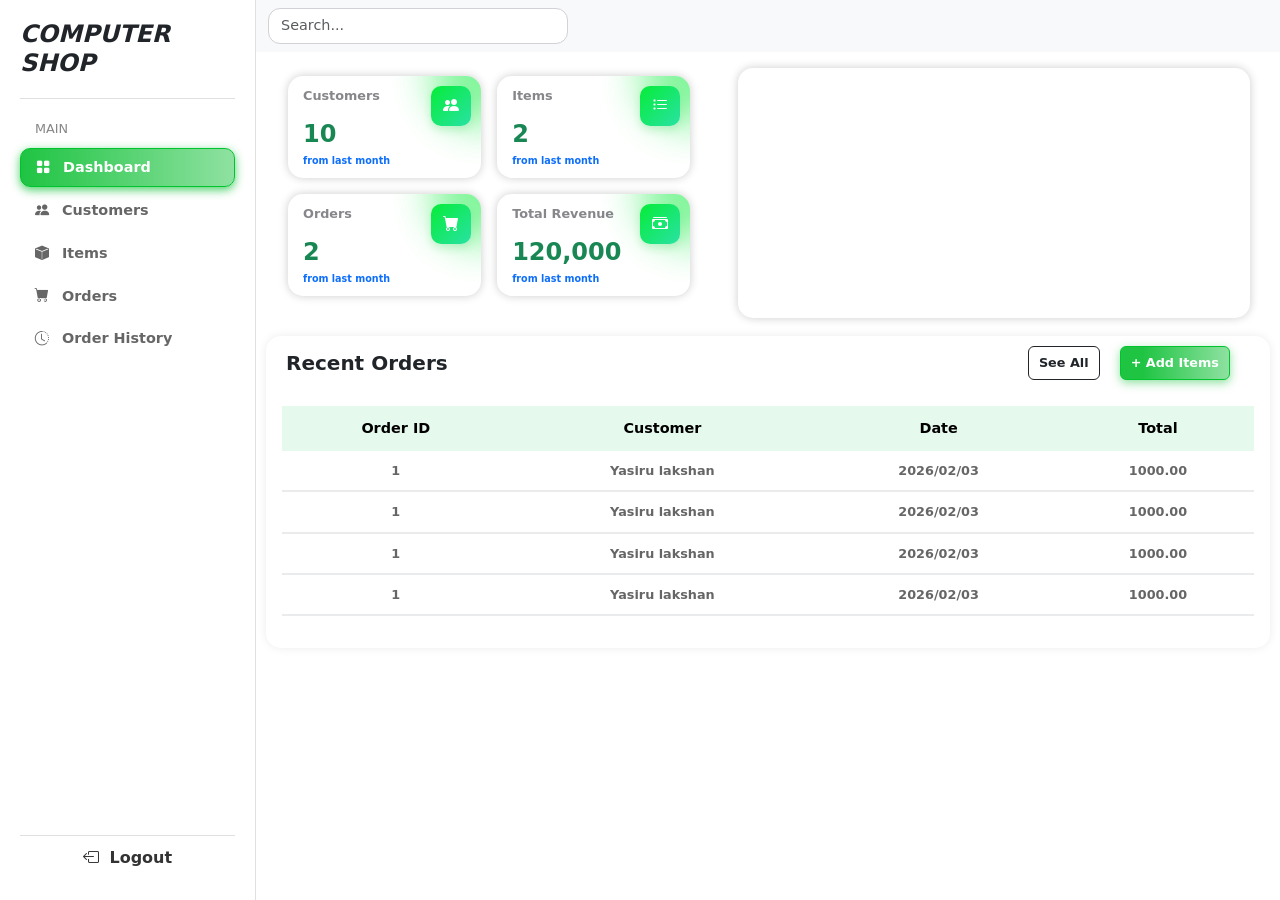
==== index.html @ 080c6655 "history section update" ====
<!DOCTYPE html>
<html lang="en">
<head>
    <meta charset="UTF-8">
    <title>Title</title>

    <link rel="stylesheet" href="https://cdn.jsdelivr.net/npm/bootstrap-icons@1.11.3/font/bootstrap-icons.min.css">
    <link href="https://cdn.jsdelivr.net/npm/bootstrap@5.3.3/dist/css/bootstrap.min.css" rel="stylesheet">
    <link rel="stylesheet" href="style.css">
</head>
<body>

<section class="dashboard">
    <aside class="sidebar">
        <div class="sidebar-header">
            <h3 class="logo-text">COMPUTER SHOP</h3>
            <div class="line"></div>
        </div>


        <nav class="nav flex-column sidebar-nav">
            <p class="nav-label">Main</p>
            <a class="nav-link active" href="#" id="nav-dashboard"><i class="bi bi-grid-fill"></i> Dashboard</a>
            <a class="nav-link" href="#" id="nav-customers"><i class="bi bi-people-fill"></i> Customers</a>
            <a class="nav-link" href="#" id="nav-items"><i class="bi bi-box-fill"></i> Items</a>
            <a class="nav-link" href="#" id="nav-orders"><i class="bi bi-cart-fill"></i> Orders</a>
            <a class="nav-link" href="#" id="nav-history"><i class="bi bi-clock-history"></i> Order History</a>
        </nav>

        <div class="sidebar-footer mt-auto">
            <a class="nav-link logout-link" href="#"><i class="bi bi-box-arrow-left"></i> Logout</a>
        </div>
    </aside>

    <main class="main-content">
        <nav class="navbar bg-body-tertiary sticky-top">
            <div class="container-fluid">
                <form class="d-flex" role="search">
                    <input class="form-control me-0" type="search" placeholder="Search..." aria-label="Search"/>
                </form>
            </div>
        </nav>

        <section id="dashboard-view" >
            <div class="container text-center mt-4">
                <div class="row g-2 gx-3">

                    <div class="col-md-3 custom-width">
                        <div class="stat-card ">
                            <div class="d-flex justify-content-between align-items-center">
                                <div class="text-start">
                                    <p class="stat-label">Customers</p>
                                    <h4 class="stat-value text-success">10</h4>
                                    <p class="stat-trend text-primary">from last month</p>
                                </div>
                                <div class="stat-icon-box"><i class="bi bi-people-fill"></i></div>
                            </div>
                        </div>
                    </div>
                    <div class="col-md-3 custom-width">
                        <div class="stat-card">
                            <div class="d-flex justify-content-between align-items-center">
                                <div class="text-start">
                                    <p class="stat-label">Items</p>
                                    <h4 class="stat-value text-success">2</h4>
                                    <p class="stat-trend text-primary">from last month</p>
                                </div>
                                <div class="stat-icon-box"><i class="bi bi-list-task"></i></div>
                            </div>
                        </div>
                    </div>

                    <div class="w-100 d-none d-md-block"></div>

                    <div class="col-md-3 custom-width" >
                        <div class="stat-card">
                            <div class="d-flex justify-content-between align-items-center">
                                <div class="text-start">
                                    <p class="stat-label">Orders</p>
                                    <h4 class="stat-value text-success">2</h4>
                                    <p class="stat-trend text-primary">from last month</p>
                                </div>
                                <div class="stat-icon-box"><i class="bi bi-cart-fill"></i></div>
                            </div>
                        </div>
                    </div>
                    <div class="col-md-3 custom-width">
                        <div class="stat-card">
                            <div class="d-flex justify-content-between align-items-center">
                                <div class="text-start">
                                    <p class="stat-label">Total Revenue</p>
                                    <h4 class="stat-value text-success">120,000</h4>
                                    <p class="stat-trend text-primary">from last month</p>
                                </div>
                                <div class="stat-icon-box"><i class="bi bi-cash-stack"></i></div>
                            </div>
                        </div>
                    </div>

                </div>
            </div>

            <div class="mt-5">
                <div class="card-body">
                    <canvas id="myLineChart"></canvas>
                </div>
            </div>

            <div class="recent-tbl-box">
                <div class="table-header">
                    <h5 class="fw-bold m-0">Recent Orders</h5>
                    <div class=" recent-btn d-grid gap-0 d-md-flex justify-content-md-end">
                        <button class="btn btn-outline-dark me-md-0" type="button">See All</button>
                        <button class="btn btn-primary" type="button">+ Add Items</button>
                    </div>
                </div>

                <div class="table-responsive p-3">
                    <table class="table table-borderless align-middle text-center">
                        <thead>
                        <tr>
                            <th>Order ID</th>
                            <th>Customer</th>
                            <th>Date</th>
                            <th>Total</th>
                        </tr>
                        </thead>
                        <tbody>
                        <tr>
                            <td>1</td>
                            <td>Yasiru lakshan</td>
                            <td>2026/02/03</td>
                            <td>1000.00</td>
                        </tr><tr>
                            <td>1</td>
                            <td>Yasiru lakshan</td>
                            <td>2026/02/03</td>
                            <td>1000.00</td>
                        </tr><tr>
                            <td>1</td>
                            <td>Yasiru lakshan</td>
                            <td>2026/02/03</td>
                            <td>1000.00</td>
                        </tr><tr>
                            <td>1</td>
                            <td>Yasiru lakshan</td>
                            <td>2026/02/03</td>
                            <td>1000.00</td>
                        </tr>
                        </tbody>
                    </table>
                </div>
            </div>
        </section>

        <section id="customer-view">
            <div class="container mt-4">
                <div class="customer-header d-flex align-items-center">
                    <i class="bi bi-people-fill"></i>
                    <h2>CUSTOMER</h2>
                    <button class="btn btn-primary" id="btn-new-customer">+ New Customer</button>
                </div>

                <div class="hr"></div>

                <div class="recent-tbl-box">
                    <div class="table-responsive p-3">
                        <table class="table table-borderless align-middle text-center" id="customer-table">
                            <thead>
                            <tr>
                                <th>ID</th>
                                <th>Name</th>
                                <th>Address</th>
                                <th>Contact</th>
                                <th>Action</th>
                            </tr>
                            </thead>
                            <tbody>
                            <tr>
                                <td>1</td>
                                <td>Yasiru lakshan</td>
                                <td>Colombo</td>
                                <td>0712345678</td>
                                <td>
                                    <button class="btn-edit-action edit btn btn-sm "><i class="bi bi-pencil-square"></i></button>
                                    <button class="btn-delete-action delete btn btn-sm "><i class="bi bi-trash"></i></button>
                                </td>
                            </tr>
                            </tbody>
                        </table>
                    </div>
                </div>
            </div>

            <div id="add-customer" style="display: none;">
                <div class="glass-overlay"></div>
                <div class="apple-window">
                    <div class="win-header">
                        <div class="dots">
                            <div class="dot red" id="close-modal"><h6>x</h6></div>
                            <div class="dot yellow"></div>
                            <div class="dot green"></div>
                        </div>
                        <span class="win-title" id="customer-title">New Customer</span>
                    </div>

                    <div class="p-4">
                        <form id="customerForm">
                            <div class="mb-3">
                                <label class="apple-label">Full Name</label>
                                <input type="text" class="form-control apple-input" placeholder="Name">
                            </div>
                            <div class="mb-3">
                                <label class="apple-label">Address</label>
                                <input type="text" class="form-control apple-input" placeholder="Address">
                            </div>
                            <div class="mb-3">
                                <label class="apple-label">Contact Number</label>
                                <input type="tel" class="form-control apple-input" placeholder="Contact">
                            </div>

                            <div class="mt-4 d-flex gap-2 ">
                                <button type="button" id="btn-save" class="btn-apple-primary btn-primary w-60">Save Item</button>
                                <button type="button" id="clear" class="btn-apple-secondary  w-50">Clear All</button>
                            </div>
                        </form>
                    </div>
                </div>
            </div>
        </section>

        <section id="item-view" style="display: none;">
            <div class="container mt-4">
                <div class="customer-header d-flex align-items-center">
                    <i class="bi bi-box-fill"></i>
                    <h2>ITEMS</h2>
                    <button class="btn btn-primary" id="btn-new-item">+ New Items</button>
                </div>

                <div class="hr"></div>

                <div class="recent-tbl-box">
                    <div class="table-responsive p-3">
                        <table class="table table-borderless align-middle text-center" id="item-table">
                            <thead>
                            <tr>
                                <th>ID</th>
                                <th>Item Name</th>
                                <th>Brand</th>
                                <th>Model</th>
                                <th>Quantity</th>
                                <th>Buying Price</th>
                                <th>Selling Price</th>
                                <th>Action</th>
                            </tr>
                            </thead>
                            <tbody>
                            <tr>
                                <td>1</td>
                                <td>
                                    <div class="d-flex align-items-center justify-content-start ps-3">
                                        <img src="" class="table-img me-3" alt="item">
                                        <span>Mouse</span>
                                    </div>
                                </td>
                                <td>Logitech</td>
                                <td>G510</td>
                                <td>20</td>
                                <td>8000.00</td>
                                <td>10000.00</td>
                                <td>
                                    <button class="item-edit-action edit btn btn-sm "><i class="bi bi-pencil-square"></i></button>
                                    <button class="item-delete-action delete btn btn-sm "><i class="bi bi-trash"></i></button>
                                </td>
                            </tr>
                            </tbody>
                        </table>
                    </div>
                </div>
            </div>

            <div id="add-item" style="display: none;">
                <div class="glass-overlay"></div>
                <div class="item-apple-window apple-window">
                    <div class="win-header">
                        <div class="dots">
                            <div class="dot red" id="item-close-modal"><h6>x</h6></div>
                            <div class="dot yellow"></div>
                            <div class="dot green"></div>
                        </div>
                        <span class="win-title" id="item-title">New Customer</span>
                    </div>

                    <div class="item-form p-4">

                        <div class="image-side">
                            <div class="image-box" >
                                <img id="preview" src="">
                                <div class="hover-overlay"><i class="bi bi-camera-fill fs-2"></i></div>
                            </div>
                            <input type="file" id="fileInput" hidden accept="image/*" >
                            <p class="mt-2 text-muted small fw-bold">Click to upload photo</p>
                        </div>

                        <div class="form-side">
                            <form id="itemForm">
                                <div class="form-grid">
                                    <div class="mb-3 col-span-2">
                                        <label class="apple-label">Item Name</label>
                                        <input type="text" class="form-control apple-input" placeholder="Item Name">
                                    </div>
                                    <div class="mb-3">
                                        <label class="apple-label">Brand</label>
                                        <input type="text" class="form-control apple-input" placeholder="Brand">
                                    </div>
                                    <div class="mb-3">
                                        <label class="apple-label">Model</label>
                                        <input type="tel" class="form-control apple-input" placeholder="Model">
                                    </div>

                                    <div class="mb-3">
                                        <label class="apple-label">Quantity</label>
                                        <input type="number" class="form-control apple-input" placeholder="0">
                                    </div>

                                    <div class="mb-3">
                                        <label class="apple-label">Buying Price</label>
                                        <input type="text" class="form-control apple-input" placeholder="0.00">
                                    </div>

                                    <div class="mb-3">
                                        <label class="apple-label">Selling Price</label>
                                        <input type="text" class="form-control apple-input" placeholder="0.00">
                                    </div>

                                </div>

                                <div class="mt-4 d-flex gap-2 ">
                                    <button type="button" id="item-btn-save" class="btn-apple-primary btn-primary w-60">Save Item</button>
                                    <button type="button" id="item-clear" class="btn-apple-secondary  w-50">Clear All</button>
                                </div>
                            </form>
                        </div>

                    </div>
                </div>
            </div>

        </section>

        <section id="order-view" >
            <div class="container mt-4">

                <div class="items-cards-section">

                    <div class="apple-item-card">
                        <div class="item-img-box">
                            <img src="assest/pictures/macbook.png" alt="Product">
                        </div>
                        <div class="item-info-wrap">
                            <div class="info-row">
                                <span class="item-main-name">Air M4</span>
                                <span class="item-main-price">450k</span>
                            </div>
                            <div class="info-row">
                                <span class="item-sub-tag">Apple</span>
                                <span class="item-stock-count">12 In Stock</span>
                            </div>
                        </div>
                        <button class="item-add-btn">Add to Cart</button>
                    </div>

                    <div class="apple-item-card">
                        <div class="item-img-box">
                            <img src="assest/pictures/macbook.png" alt="Product">
                        </div>
                        <div class="item-info-wrap">
                            <div class="info-row">
                                <span class="item-main-name">Air M4</span>
                                <span class="item-main-price">450k</span>
                            </div>
                            <div class="info-row">
                                <span class="item-sub-tag">Apple</span>
                                <span class="item-stock-count">12 In Stock</span>
                            </div>
                        </div>
                        <button class="item-add-btn">Add to Cart</button>
                    </div>

                    <div class="apple-item-card">
                        <div class="item-img-box">
                            <img src="assest/pictures/macbook.png" alt="Product">
                        </div>
                        <div class="item-info-wrap">
                            <div class="info-row">
                                <span class="item-main-name">Air M4</span>
                                <span class="item-main-price">450k</span>
                            </div>
                            <div class="info-row">
                                <span class="item-sub-tag">Apple</span>
                                <span class="item-stock-count">12 In Stock</span>
                            </div>
                        </div>
                        <button class="item-add-btn">Add to Cart</button>
                    </div>

                    <div class="apple-item-card">
                        <div class="item-img-box">
                            <img src="assest/pictures/macbook.png" alt="Product">
                        </div>
                        <div class="item-info-wrap">
                            <div class="info-row">
                                <span class="item-main-name">Air M4</span>
                                <span class="item-main-price">450k</span>
                            </div>
                            <div class="info-row">
                                <span class="item-sub-tag">Apple</span>
                                <span class="item-stock-count">12 In Stock</span>
                            </div>
                        </div>
                        <button class="item-add-btn">Add to Cart</button>
                    </div>

                    <div class="apple-item-card">
                        <div class="item-img-box">
                            <img src="assest/pictures/macbook.png" alt="Product">
                        </div>
                        <div class="item-info-wrap">
                            <div class="info-row">
                                <span class="item-main-name">Air M4</span>
                                <span class="item-main-price">450k</span>
                            </div>
                            <div class="info-row">
                                <span class="item-sub-tag">Apple</span>
                                <span class="item-stock-count">12 In Stock</span>
                            </div>
                        </div>
                        <button class="item-add-btn">Add to Cart</button>
                    </div>

                    <div class="apple-item-card">
                        <div class="item-img-box">
                            <img src="assest/pictures/macbook.png" alt="Product">
                        </div>
                        <div class="item-info-wrap">
                            <div class="info-row">
                                <span class="item-main-name">Air M4</span>
                                <span class="item-main-price">450k</span>
                            </div>
                            <div class="info-row">
                                <span class="item-sub-tag">Apple</span>
                                <span class="item-stock-count">12 In Stock</span>
                            </div>
                        </div>
                        <button class="item-add-btn">Add to Cart</button>
                    </div>

                    <div class="apple-item-card">
                        <div class="item-img-box">
                            <img src="assest/pictures/macbook.png" alt="Product">
                        </div>
                        <div class="item-info-wrap">
                            <div class="info-row">
                                <span class="item-main-name">Air M4</span>
                                <span class="item-main-price">450k</span>
                            </div>
                            <div class="info-row">
                                <span class="item-sub-tag">Apple</span>
                                <span class="item-stock-count">12 In Stock</span>
                            </div>
                        </div>
                        <button class="item-add-btn">Add to Cart</button>
                    </div>
                    <div class="apple-item-card">
                        <div class="item-img-box">
                            <img src="src/main/resources/4-8.jpg" alt="Product">
                        </div>
                        <div class="item-info-wrap">
                            <div class="info-row">
                                <span class="item-main-name">Air M4</span>
                                <span class="item-main-price">450k</span>
                            </div>
                            <div class="info-row">
                                <span class="item-sub-tag">Apple</span>
                                <span class="item-stock-count">12 In Stock</span>
                            </div>
                        </div>
                        <button class="item-add-btn">Add to Cart</button>
                    </div>
                </div>

                <div class="order-cart-apple-window">
                    <div class="win-header">
                        <div class="dots">
                            <div class="dot red"></div>
                            <div class="dot yellow"></div>
                            <div class="dot green"></div>
                        </div>
                        <span class="win-title" id="cart-title">Cart Details</span>
                    </div>

                    <div class="cart-items-scroll-area">
                        <div class="apple-cart-item">
                            <div class="item-img-box">
                                <img src="src/main/resources/4-8.jpg" alt="MacBook">
                            </div>
                            <div class="item-details">
                                <div class="d-flex justify-content-between align-items-start">
                                    <div>
                                        <div class="item-name">MacBook</div>
                                        <div class="item-sub">Air M4</div>
                                    </div>
                                    <button class="apple-del-btn"><i class="bi bi-trash"></i></button>
                                </div>
                                <div class="d-flex justify-content-between align-items-center mt-1">
                                    <div class="apple-mini-qty">
                                        <button>-</button>
                                        <input type="text" value="1" readonly>
                                        <button class="plus">+</button>
                                    </div>
                                    <div class="text-end">
                                        <div class="item-price">450000.00</div>
                                    </div>
                                </div>
                            </div>
                        </div>

                        <div class="apple-cart-item">
                            <div class="item-img-box">
                                <img src="assest/pictures/mouse.png" alt="Mouse">
                            </div>
                            <div class="item-details">
                                <div class="d-flex justify-content-between align-items-start">
                                    <div>
                                        <div class="item-name">Mouse</div>
                                        <div class="item-sub">G510</div>
                                    </div>
                                    <button class="apple-del-btn"><i class="bi bi-trash"></i></button>
                                </div>
                                <div class="d-flex justify-content-between align-items-center mt-1">
                                    <div class="apple-mini-qty">
                                        <button>-</button>
                                        <input type="text" value="1" readonly>
                                        <button class="plus">+</button>
                                    </div>
                                    <div class="text-end">
                                        <div class="item-price">450000.00</div>
                                    </div>
                                </div>
                            </div>
                        </div>
                    </div>

                    <div class="cart-details2">
                        <div class="order-subtotal"><h1>SubTotal (LKR)</h1><span>9000.00</span></div>

                        <div class="p-4">
                            <form id="orderForm" class="row g-3">
                                <div class="col-6">
                                        <select class="apple-select apple-input">
                                            <option selected disabled>Select Customer</option>
                                            <option value="1">1 - Yasiru Lakshan</option>
                                            <option value="2">2 - Kamal Perera</option>
                                            <option value="3">3 - Nimal Silva</option>
                                        </select>
                                    </div>

                                <div class="col-6">
                                    <input type="text" class="form-control apple-input" placeholder="0.00 LKR">
                                </div>
                            </form>
                        </div>
                        <div class="hr"></div>

                        <div class="order-subtotal"><h1>Full Payment (LKR)</h1><span>9000.00</span></div>

                        <div class="payment-method">
                            <div class="form-check form-check-inline">
                                <input class="form-check-input" type="radio" name="inlineRadioOptions" id="inlineRadio1" value="option1">
                                <label class="form-check-label" for="inlineRadio1">Cash</label>
                            </div>
                            <div class="form-check form-check-inline">
                                <input class="form-check-input" type="radio" name="inlineRadioOptions" id="inlineRadio2" value="option2">
                                <label class="form-check-label" for="inlineRadio2">Card</label>
                            </div>
                            <div class="form-check form-check-inline">
                                <input class="form-check-input" type="radio" name="inlineRadioOptions" id="inlineRadio3" value="option3" >
                                <label class="form-check-label" for="inlineRadio3">Mobile Banking</label>
                            </div>
                        </div>
                        <div class="button-container">
                            <button class="btn btn-primary" id="btn-place-order"><i class="bi bi-cart-check-fill"></i> Place Order</button>
                        </div>
                    </div>
                </div>
            </div>

        </section>

        <section id="order-history-view" style="display: none;">
            <div class="container mt-4">
                <div class="customer-header d-flex align-items-center">
                    <i class="bi bi-clock-history"></i>
                    <h2>ORDER HISTORY</h2>
                </div>

                <div class="hr"></div>

                <div class="recent-tbl-box">
                    <div class="table-responsive p-3">
                        <table class="table table-borderless align-middle text-center" id="history-table">
                            <thead>
                            <tr>
                                <th>Order ID</th>
                                <th>Customer</th>
                                <th>Item</th>
                                <th>Sub Total</th>
                                <th>Discount</th>
                                <th>Total Price</th>
                                <th>Method</th>
                                <th>Action</th>
                            </tr>
                            </thead>
                            <tbody>
                            <tr>
                                <td>1</td>
                                <td>Yasiru Lakhasn</td>
                                <td>Mouse</td>
                                <td>10000.00</td>
                                <td>1000.00</td>
                                <td>9000.00</td>
                                <td>Cash</td>
                                <td>
                                    <button class="order-view-action view btn btn-sm"><i class="bi bi-eye"></i></button>
                                    <button class="order-delete-action delete btn btn-sm "><i class="bi bi-trash"></i></button>
                                </td>
                            </tr>

                            <tr>
                                <td>1</td>
                                <td>Yasiru Lakhasn</td>
                                <td>Mouse</td>
                                <td>10000.00</td>
                                <td>1000.00</td>
                                <td>9000.00</td>
                                <td>Cash</td>
                                <td>
                                    <button class="order-view-action view btn btn-sm"><i class="bi bi-eye"></i></button>
                                    <button class="order-delete-action delete btn btn-sm "><i class="bi bi-trash"></i></button>
                                </td>
                            </tr>

                            <tr>
                                <td>1</td>
                                <td>Yasiru Lakhasn</td>
                                <td>Mouse</td>
                                <td>10000.00</td>
                                <td>1000.00</td>
                                <td>9000.00</td>
                                <td>Cash</td>
                                <td>
                                    <button class="order-view-action view btn btn-sm"><i class="bi bi-eye"></i></button>
                                    <button class="order-delete-action delete btn btn-sm "><i class="bi bi-trash"></i></button>
                                </td>
                            </tr>

                            <tr>
                                <td>1</td>
                                <td>Yasiru Lakhasn</td>
                                <td>Mouse</td>
                                <td>10000.00</td>
                                <td>1000.00</td>
                                <td>9000.00</td>
                                <td>Cash</td>
                                <td>
                                    <button class="order-view-action view btn btn-sm"><i class="bi bi-eye"></i></button>
                                    <button class="order-delete-action delete btn btn-sm "><i class="bi bi-trash"></i></button>
                                </td>
                            </tr>

                            <tr>
                                <td>1</td>
                                <td>Yasiru Lakhasn</td>
                                <td>Mouse</td>
                                <td>10000.00</td>
                                <td>1000.00</td>
                                <td>9000.00</td>
                                <td>Cash</td>
                                <td>
                                    <button class="order-view-action view btn btn-sm"><i class="bi bi-eye"></i></button>
                                    <button class="order-delete-action delete btn btn-sm "><i class="bi bi-trash"></i></button>
                                </td>
                            </tr>
                            </tbody>
                        </table>
                    </div>
                </div>
            </div>

            <div id="order-details" style="display: none;">
                <div class="glass-overlay"></div>
                <div class="apple-window history-window">
                    <div class="win-header">
                        <div class="dots">
                            <div class="dot red" id="history-close-modal"><h6>x</h6></div>
                            <div class="dot yellow"></div>
                            <div class="dot green"></div>
                        </div>
                        <span class="win-title">Order Information</span>
                    </div>

                    <div class="win-content">
                        <div class="order-flex-layout">

                            <div class="info-side">
                                <div class="detail-group">
                                    <span class="detail-label">Product Name</span>
                                    <h2 class="detail-val text-dark" id="detail-item-name">MacBook</h2>
                                </div>

                                <div class="detail-group">
                                    <span class="detail-label">Model</span>
                                    <h3 class="detail-val text-blue" id="detail-item-model">Air M4</h3>
                                </div>

                                <div class="detail-group">
                                    <span class="detail-label">Brand</span>
                                    <h3 class="detail-val" id="detail-brand">Apple</h3>
                                </div>

                                <div class="separator-line"></div>

                                <div class="bottom-details">
                                    <div class="detail-group">
                                        <span class="detail-label">Date</span>
                                        <p class="detail-val-sm" id="detail-date">2026-05-06</p>
                                    </div>
                                    <div class="detail-group">
                                        <span class="detail-label">Total Amount</span>
                                        <p class="detail-val-sm price-blue" id="detail-total">LKR 450,000</p>
                                    </div>
                                </div>
                            </div>

                            <div class="image-side">
                                <div class="apple-glass-card">
                                    <img src="assest/pictures/macbook.png" id="detail-item-img" alt="Item">
                                </div>
                            </div>

                        </div>
                    </div>
                </div>
            </div>
        </section>
    </main>
</section>

<script src="https://cdn.jsdelivr.net/npm/chart.js"></script>
<script src="https://cdn.jsdelivr.net/npm/bootstrap@5.3.3/dist/js/bootstrap.bundle.min.js"></script>
<script src="javaScript.js"></script>
</body>
</html>
---- style.css ----
* {
    margin: 0;
    padding: 0;
    box-sizing: border-box;
}


.login {
    height: 100vh;
    width: 100vw;
    display: flex;
    justify-content: center;
    align-items: center;
}

.login-card {
    height: 350px;
    background: rgba(255, 255, 255, 0);
    border-radius: 16px;
    box-shadow: 0 4px 15px rgba(0, 0, 0, 0.5);
    backdrop-filter: blur(5px);
    -webkit-backdrop-filter: blur(5px);
    border: 1px solid rgba(34, 221, 74, 0.2);
    display: flex;
    justify-content: center;
}

.login-card > form {
    display: flex;
    flex-direction: column;
}
.login-card > form > .mb-3,.btn {
    margin: 0 20px;
}

.login-title{
    color: #22DD4A;
    font-size: 2rem;
    align-self: center;
    margin-top: 10px;
}

label {
    font-size: 0.7rem;
    font-weight: 700;
    color: #86868b;
    margin-bottom: 6px;
    margin-left: 4px;
    text-transform: uppercase;
    letter-spacing: 0.5px;
}

input {
    border-radius: 12px !important;
    border: 1px solid #d2d2d7 !important;
    font-size: 0.95rem;
    transition: all 0.2s ease;
    width: 100%;

}

input:focus {
    background: #fff;
    border-color: #00C42E !important;
    box-shadow: 0 0 0 4px rgba(31, 196, 67, 0.15) !important;
    outline: none;

}


.btn-primary {
    background: linear-gradient(to right, rgba(31, 196, 67, 1) 20%, rgba(31, 196, 67, 0.5) 100%);
    border: 1px solid #00C42E;
    box-shadow: 0 3px 10px 0 rgba(31, 196, 67, 0.5);
    transition: all 0.3s ease;


}

.btn-primary:hover {
    background: linear-gradient(to right, rgba(31, 196, 67, 1) 20%, rgba(31, 196, 67, 0.5) 100%);
    border: 1px solid #00C42E;
    box-shadow: 0 3px 10px 0 rgba(0, 0, 0, 0.8);
    scale: 1.03;
}

.sidebar {
    width: 20%;
    height: 100vh;
    background: white;
    border-right: 1px solid #e0e0e0;
    display: flex;
    flex-direction: column;
    padding: 20px;
    position: fixed;
    z-index: 1000;
}

.logo-text {
    font-weight: 800;
    font-style: italic;
    font-size: 1.5rem;
    margin-bottom: 20px;
}

.line{
    height: 1px;
    width: 100%;
    background: #e0e0e0;
    margin-bottom: 20px;

}

.nav-label {
    font-size: 0.8rem;
    color: #878787;
    text-transform: uppercase;
    margin-bottom: 10px;
    padding-left: 15px;
}

.sidebar-nav .nav-link {
    color: #666;
    padding: 8px 15px;
    border-radius: 10px;
    margin-bottom: 5px;
    transition: 0.3s;
    font-size: 0.9rem;
    font-weight: 600;
}

.sidebar-nav .nav-link i {
    margin-right: 8px;

}

.sidebar-nav .nav-link.active {
    background: linear-gradient(90deg, #1FC443 0%, rgba(31, 196, 67, 0.5) 100%);
    color: #ffffff;
    box-shadow: 0 3px 10px  rgba(31, 196, 67, 0.8);
    border: 1px solid #00C42E;
}

.sidebar-nav .nav-link:hover:not(.active) {
    background-color: #f4f4f4;
}

.main-content {
    position: relative;
    margin-left: 20%;
    width: 80%;
    height: 100vh;
    padding-left: 20px;

    
}

.sidebar-footer {
    border-top: 1px solid #e0e0e0;
    display: flex;
    justify-content: center;
    align-items: center;
}

.logout-link {
    color: #333;
    padding: 10px;
    text-decoration: none;
    font-size: 1rem;
    font-weight: 700;
}

.logout-link i {
    padding-right: 5px;
}

.navbar {
    margin-left: -20px;
}

.form-control {
    width: 300px;
    font-size: 0.9rem;
}

.btn-outline-success {
    font-size: 0.9rem;
}

.stat-card {
    background: white;
    padding: 10px 15px;
    border-radius: 15px;
    box-shadow: 0 0 10px rgba(0,0,0,0.2);
    height: auto;
    position: relative;
    overflow: hidden;
    transition: transform 0.3s ease;

}

.custom-width {
    width: 21%;
}

.stat-card::after {
    content: " ";
    width: 100px;
    height: 100px;
    border-radius: 50%;
    background: #06EC38;
    display: block;
    position: absolute;
    right: -50px;
    top: -50px;
    z-index: 10;
    filter: blur(20px);
    opacity: 0.5;


}

.stat-label {
    font-size: 0.8rem;
    font-weight: 700;
    color: #86868b;
    margin-bottom: 15px;
}
.stat-value {
    font-weight: 700;
    margin-bottom: 5px;

}
.stat-trend {
    font-size: 0.6rem;
    font-weight: 600;
    margin: 0;
}

.stat-icon-box {
    position: absolute;
    top:10px;
    right:10px;
    width: 40px;
    height: 40px;
    background: linear-gradient(135deg, #06EC38, #29E2A4);
    border-radius: 10px;
    display: flex;
    justify-content: center;
    align-items: center;
    color: white;
    box-shadow: 0 4px 8px rgba(31, 196, 67, 0.2);
    z-index: 20;
    transition: transform 0.3s ease;

}

.stat-card:hover {
    transform: translateY(-5px);
    box-shadow: 0 0 10px rgba(0,0,0,0.3);
    cursor: pointer;
}

.stat-card:hover .stat-icon-box {
    transform: scale(1.15) rotate(6deg);
}


.mt-5 {
    width:50%;
    height: 250px;
    background: #ffffff;
    position: absolute;
    right: 30px;
    top:20px;
    border-radius: 15px;
    box-shadow: 0 0 10px rgba(0,0,0,0.2);

}

.card-body {
    width: 95%;
    height: 95%;
    max-height:300px;
    position: absolute;
    left: 50%;
    transform: translateX(-50%);
}

.recent-tbl-box {
    width: 100%;
    height: fit-content;
    margin-top: 40px;
    margin-left: -10px;
    background: #ffffff;
    transform: translateX(50%) translateX(-50%);
    border-radius: 15px;
    box-shadow: 0 0 10px rgba(0,0,0,0.08);
}


.table-header {
    display: flex;
    justify-content: space-between;
    align-items: center;
    padding: 10px 20px;
}

.recent-btn > .btn {
    font-size: 0.8rem;
    font-weight: 600;
    padding: 6px 10px;
}


.recent-tbl-box thead th {
    background-color: #e6f9ed;
    font-weight: 700;
    font-size: 0.9rem;
    padding: 12px;
}


.recent-tbl-box tbody tr:hover td {
    background: #f6f6f6;
    cursor: pointer;
}



.recent-tbl-box tbody td {
    padding: 10px;
    color: #666;
    border-bottom: 2px solid #eaebec;
    font-size: 0.8rem;
    font-weight: 700;
}

.customer-header{
    margin-top: -30px;
    margin-left: -10px;
}

.customer-header i {
    font-size: 4rem;
    margin-right: 15px;
    z-index: 100;
    color: white;
}

.customer-header h2 {
    margin-top: 10px;
    z-index: 100;
    font-weight: 700;
    font-size: 1.8rem;
    color: #000000;
    opacity: 0.5;

}

.customer-header .btn {
    position: absolute;
    right: 20px;
    margin-top: 50px;
    font-size: 0.8rem;
    font-weight: 700;
}

.customer-header::before{
    content: " ";
    width: 160px;
    height: 160px;
    border-radius: 50%;
    background: #06EC38;
    display: block;
    position: absolute;
    left: -60px;
    top: -20px;
    z-index: 0;
    filter: blur(30px);
}

.hr {
    width: 98%;
    height: 1px;
    background: #000000;
    opacity: 0.2;
    margin-top: 20px;
}

#customer-view .recent-tbl-box {
    margin-top: 20px;
    box-shadow: 0 0 0 transparent;
    background-color: transparent;
}

.edit {
    background: linear-gradient(to bottom, #0468FF , #4788E9);
    color: white;
    margin-right: 2px;
}

.delete {
    background: linear-gradient(to bottom, #990000 , #FF0000);
    color: white;
    margin-left: 2px;
}

.delete:hover,.edit:hover {
    color: white;
    box-shadow: 0 0 5px black;
}

.glass-overlay {
    position: fixed;
    top: 0;
    left: 0;
    width: 100vw;
    height: 100vh;
    background: rgba(0, 0, 0, 0.1);
    backdrop-filter: blur(10px);
    -webkit-backdrop-filter: blur(10px);
    z-index: 99999;
}

.apple-window {
    border-radius: 20px;
    background: rgba(255, 255, 255, 0.6) ;
    border: 1px solid rgba(255, 255, 255, 0.3) ;
    box-shadow: 0 0 20px rgba(0, 0, 0, 0.2) ;
    position: fixed;
    top: 50%;
    left: 50%;
    transform: translate(-50%, -50%);
    z-index: 100000;
    width: 400px;
    height: auto;



}
.win-header {
    background: rgba(0, 0, 0, 0.03);
    padding:0 15px;
    display: flex;
    align-items: center;
    border-bottom: 1px solid rgba(0, 0, 0, 0.1);
}

.win-title{
    color: #000000;
    font-size: 0.8rem;
    font-weight:600;
    position: absolute;
    left: 50%;
    transform: translateX(-50%);
}
.dots {
    display: flex;
    gap: 8px;
    padding: 10px 5px;

}
.dot {
    width: 12px;
    height: 12px;
    border-radius: 50%;

}
.red {
    background: #ff5f56;
    border: 1px solid #e0443e;
    cursor: pointer;
    display: flex;
    justify-content: center;
    align-items: center;
}
.yellow {
    background: #ffbd2e;
    border: 1px solid #dea123;
}
.green {
    background: #27c93f;
    border: 1px solid #1aab29;
}

.red> h6 {
    color: white;
    margin-top: 5px;
    font-size: 0.8rem;
    opacity: 0;
}

.dots:hover h6 {
    opacity: 1;
}

.apple-input {
    padding: 8px 10px;
    width: 100% !important;
    display: block;
}

.apple-input:focus {
    background: #fff;
    border-color: #0468FF !important;
    box-shadow: 0 0 0 4px rgb(71, 136, 233, 0.2) !important;

}
.btn-apple-primary {
    color: white !important;
    border-radius: 10px !important;
    background: linear-gradient(to right, #0468FF , #4788E9);
    border: 1px solid #0468FF;
    box-shadow: 0 3px 10px 0 #4788E9;
    padding: 10px !important;
    font-size: 0.9rem !important;
    font-weight: 600 !important;
    width: 100%;
    cursor: pointer;
}

.btn-apple-primary:hover{
    background: linear-gradient(to right, #0468FF , #4788E9);
    border: 1px solid #0468FF;
}

.form-grid {
    display: grid;
    grid-template-columns: repeat(2, 1fr);
    gap: 0 20px;

}

.item-apple-window {
    width: 800px;
}

#item-view .recent-tbl-box {
    margin-top: 20px;
    box-shadow: 0 0 0 transparent;
    background-color: transparent;
}

.btn-apple-secondary {
    background-color: #f2f2f7;
    color: #ff3b30;
    border: none;
    border-radius: 10px;
    font-weight: 600;
    transition: 0.2s;
}

.btn-apple-secondary:hover {
    background-color: #ff3b30;
    color: white;
}

.item-form {
    display: grid;
    grid-template-columns: 1fr 2fr;
    gap: 15px;
}

.image-side {
    display: flex;
    flex-direction: column;
    align-items: center;
    width: 200px;
}

.image-box {
    width: 180px;
    height: 180px;
    background: #f0f0f2;
    border-radius: 18px;
    border: 1px solid #c7c7cc;
    display: flex;
    justify-content: center;
    align-items: center;
    overflow: hidden;
    position: relative;
    cursor: pointer;
    transition: 0.3s;
}

.image-box:hover {
    border-color: #0468FF ;
    box-shadow: 0 0 0 4px rgb(71, 136, 233, 0.2) ;
}
.image-box img {
    width: 100%;
    height: 100%;
    object-fit: cover;
}

.hover-overlay {
    position: absolute;
    width: 100%;
    height: 100%;
    background: rgba(0,0,0,0.2);
    color: white;
    display: flex;
    justify-content: center;
    align-items: center;
    opacity: 0;
    transition: 0.3s;
}
.image-box:hover .hover-overlay {
    opacity: 1;
}

.table-img {
    width: 35px;
    height: 35px;
    border-radius: 50%;
    object-fit: cover;
    border: 1px solid #d8d8d8;
}

.order-cart-apple-window{
    border-radius: 20px;
    background: rgb(246 246 246 );
    border: 1px solid rgba(255, 255, 255, 0.3) ;
    box-shadow: 0 0 10px rgba(0, 0, 0, 0.5) ;
    position: fixed;
    top: 20px;
    right: 20px;
    width: 30vw;
    height: 510px;
    overflow: hidden;
    z-index: 100000;
}

.cart-details2 {
    height: auto;
    min-height: 200px;
    width: 95%;
    background: white;
    border: 1px solid rgba(0, 0, 0, 0.1) ;
    margin: 5px auto;
    border-radius: 15px;
    padding-bottom: 10px;
}

.cart-details2 h1 {
    font-size: 0.9rem;
    font-weight: 700;
}

.cart-details2 span {
    font-size: 0.9rem;
    font-weight: 600;
    color: #737373;
}

.cart-details2 .hr {
    width:100%;
    opacity: 0.05;
}


.cart-details2 .mb-3 {
    display: flex;
    flex-direction: column;
}

.order-subtotal {
    display: flex;
    justify-content: space-between;
    padding: 15px 20px 5px 15px;

}

.cart-details2 .p-4{
    padding: 5px 15px 5px 15px !important;
}


.payment-method {
    padding: 0 20px;
    display: flex;
    flex-wrap: wrap;
    gap: 10px;
}

.apple-select {
    width: 100%;
    font-size: 0.95rem;
    font-weight: 500;
    color: #1d1d1f;
    background-color: rgba(255, 255, 255, 0.8);
    backdrop-filter: blur(10px);
    -webkit-backdrop-filter: blur(10px);
    border: 1px solid rgba(0, 0, 0, 0.1);
    border-radius: 12px;
    appearance: none;
    cursor: pointer;
    transition: all 0.3s ease;
    outline: none;
}


.button-container {
    padding: 10px 20px ;
    display: flex;
    justify-content: center;
}

.cart-items-scroll-area {
    height: 200px;
    overflow-y: auto;
    padding: 12px;
    scroll-behavior: smooth;
}

.apple-cart-item {
    display: flex;
    gap: 15px;
    height: 110px;
    background: rgba(255, 255, 255, 0.8);
    backdrop-filter: blur(10px);
    -webkit-backdrop-filter: blur(10px);
    border-radius: 20px;
    padding: 12px;
    margin-bottom: 12px;
    border: 1px solid rgba(0, 0, 0, 0.05);
    box-shadow: 0 0 5px rgba(0, 0, 0, 0.1);
    align-items: center;
}

.item-img-box {
    height: 100px;
    width: 100px;
}

.item-img-box {
    width: 100%;
    height: 100%;
}


.apple-mini-qty {
    display: flex;
    align-items: center;
    background: #f2f2f7;
    border-radius: 10px;
    padding: 3px;
    gap: 4px;
}

.apple-mini-qty button {
    border: none;
    background: #ffffff;
    width: 26px;
    height: 26px;
    border-radius: 8px;
    font-weight: 600;
    font-size: 1rem;
    display: flex;
    justify-content: center;
    align-items: center;
    cursor: pointer;
    box-shadow: 0 1px 3px rgba(0,0,0,0.1);
    transition: all 0.2s ease;
}

.apple-mini-qty button:active {
    transform: scale(0.85);
    background: #e5e5ea;
}

.apple-mini-qty .plus {
    background: rgba(0, 122, 255, 0.2);
    color: #007aff;
}


.apple-mini-qty input {
    width: 30px;
    border: none;
    background: transparent;
    text-align: center;
    font-size: 0.9rem;
    font-weight: 700;
    color: #1c1c1e;
}


.apple-del-btn {
    border: none;
    background: rgba(255, 59, 48, 0.1);
    color: #ff3b30;
    width: 28px;
    height: 28px;
    border-radius: 8px;
    display: flex;
    justify-content: center;
    align-items: center;
    transition: all 0.2s ease;
}

.apple-del-btn:hover {
    background: #ff3b30;
    color: #ffffff;
}

.apple-del-btn:active {
    transform: scale(0.9);
}


.item-name {
    font-weight: 700;
    font-size: 0.95rem;
    margin-bottom: 2px;
    color: #1c1c1e;
}

.item-sub {
    font-size: 0.75rem;
    font-weight: 500;
    color: #8e8e93;
    display: block;
    margin-bottom: 0;
    margin-top: 5px;
}

.item-price {
    color: #34c759;
    font-weight: 700;
    font-size: 1.1rem;
    margin-left: 40px;
}


.items-cards-section {
    background: #ffffff;
    height: 80vh;
    width: 45vw;
    margin-left: -10px;
    margin-top: 10px;
    padding: 15px;
    border-radius: 24px;
    border: 1px solid rgba(0, 0, 0, 0.05);
    display: flex;
    flex-wrap: wrap;
    gap: 15px;
    overflow-y: auto;
    overflow-x: hidden;
    justify-content: flex-start;
    align-content: flex-start;
}


.items-cards-section::-webkit-scrollbar {
    width: 5px;
}
.items-cards-section::-webkit-scrollbar-thumb {
    background: rgba(0, 0, 0, 0.1);
    border-radius: 10px;
}


.apple-item-card {
    background: #ffffff;
    width: 170px;
    height: 200px;
    border-radius: 20px;
    padding: 12px;
    display: flex;
    flex-direction: column;
    justify-content: space-between;
    border: 1px solid rgba(0, 0, 0, 0.04);
    transition: all 0.4s cubic-bezier(0.165, 0.84, 0.44, 1);
    position: relative;
    cursor: pointer;
    box-shadow: 0 4px 12px rgba(0, 0, 0, 0.02);
}

.apple-item-card:hover {
    transform: translateY(-8px);
    border-color: rgba(0, 122, 255, 0.2);
    box-shadow: 0 15px 35px rgba(0, 0, 0, 0.08);
}



.item-img-box {
    background: #fbfbfd;
    height: 100px;
    border-radius: 14px;
    display: flex;
    align-items: center;
    justify-content: center;
    margin-bottom: 8px;
}

.item-img-box img {
    max-width: 80%;
    max-height: 80%;
    transition: transform 0.4s ease;
}

.apple-item-card:hover .item-img-box img {
    transform: scale(1.1);
}


.item-info-wrap { margin-bottom: 8px; }
.info-row { display: flex; justify-content: space-between; align-items: center; }

.item-main-name { font-size: 0.8rem; font-weight: 700; color: #1d1d1f; margin-bottom: 2px; }
.item-main-price { font-size: 0.8rem; font-weight: 700; color: #34c759; margin-bottom: 2px; }
.item-sub-tag { font-size: 0.7rem; color: #86868b; font-weight: 600; }
.item-stock-count { font-size: 0.7rem; color: #0468FF; font-weight: 600; }


.item-add-btn {
    width: 100%;
    background: transparent;
    border: 1.2px solid #1aab29;
    border-radius: 10px;
    padding: 8px 6px;
    font-size: 0.65rem;
    font-weight: 600;
    color: #1aab29;
    transition: all 0.3s ease;
}

.item-add-btn:hover {
    background: linear-gradient(90deg, #1FC443 0%, rgba(31, 196, 67, 0.5) 100%);
    color: #ffffff;
}

.view {
    background: linear-gradient(to bottom, #0468FF , #007aff);
    color: white;
}

.view:hover{
    color: white;
    box-shadow: 0 0 5px black;
}

.view{
    margin-right: 2px;
}

.history-window {
    width: 500px;
}

.win-content { padding: 40px; }

.order-flex-layout {
    display: flex;
    align-items: center;
    justify-content: space-between;
}

.info-side { flex: 1.2; }
.image-side { flex: 0.8; display: flex; justify-content: center; margin-bottom: 100px; }


.detail-group {
    margin-bottom: 15px;
}

.detail-label {
    font-size: 0.65rem;
    font-weight: 700;
    color: #86868b;
    text-transform: uppercase;
    letter-spacing: 0.8px;
    display: block;
    margin-bottom: 3px;
}

.detail-val { font-size: 1.5rem; font-weight: 700; color: #1d1d1f; margin: 0; }
.text-blue { color: #007aff; }
.price-blue { color: #007aff; font-weight: 800; font-size: 1.2rem; }

.separator-line {
    height: 1px;
    background: rgba(0, 0, 0, 0.05);
    margin: 20px 0;
}

.bottom-details { display: flex; gap: 40px; }
.detail-val-sm { font-size: 1.1rem; font-weight: 600; color: #424245; }


.apple-glass-card {
    background: rgba(255, 255, 255, 0.4);
    border-radius: 22px;
    padding: 25px;
    border: 1px solid rgba(255, 255, 255, 0.6);
    box-shadow: inset 0 0 15px rgba(255, 255, 255, 0.2);
}

.apple-glass-card img {
    width: 100%;
    max-width: 170px;
    height: auto;
    object-fit: contain;
}
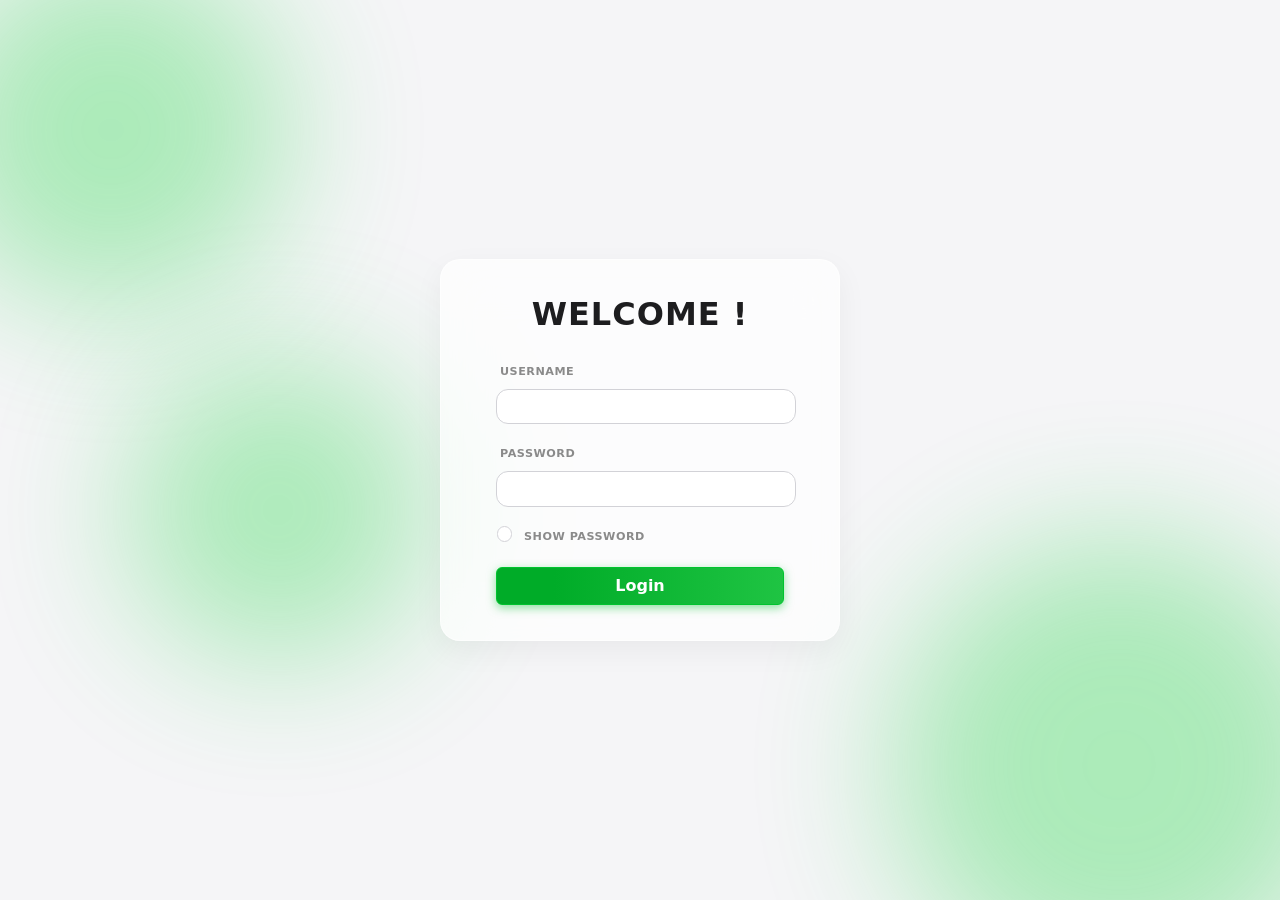
==== commit 70c547b2: "structer update" ====
--- a/index.html
+++ b/index.html
@@ -2,7 +2,11 @@
 <html lang="en">
 <head>
     <meta charset="UTF-8">
-    <title>Title</title>
+    <title>Pos System</title>
+    <meta name="keywords" content="web, html, css, javascript, js, java, python">
+    <meta name="description" content="World best web development tutorials">
+    <meta name="author" content="IJSE">
+    <meta name="viewport" content="width=device-width, initial-scale=1.0">
 
     <link rel="stylesheet" href="https://cdn.jsdelivr.net/npm/bootstrap-icons@1.11.3/font/bootstrap-icons.min.css">
     <link href="https://cdn.jsdelivr.net/npm/bootstrap@5.3.3/dist/css/bootstrap.min.css" rel="stylesheet">
@@ -10,13 +14,42 @@
 </head>
 <body>
 
-<section class="dashboard">
+<section id="login-section" class="login">
+
+    <div class="circles-area">
+        <div class="circle circle-1"></div>
+        <div class="circle circle-2"></div>
+        <div class="circle circle-3"></div>
+    </div>
+
+    <div class="login-card">
+
+        <form>
+            <h1 class="login-title"><b>WELCOME !</b></h1>
+            <div class="mb-3">
+                <label for="exampleInputUsername" class="form-label">Username</label>
+                <input type="text" class="form-control" id="exampleInputUsername">
+            </div>
+            <div class="mb-3">
+                <label for="exampleInputPassword1" class="form-label">Password</label>
+                <input type="password" class="form-control" id="exampleInputPassword1">
+            </div>
+            <div class="mb-3 form-check">
+                <input type="checkbox" class="form-check-input" id="exampleCheck1">
+                <label class="form-check-label" for="exampleCheck1">Show Password</label>
+            </div>
+            <button type="button" id="loginBtn" class="btn btn-primary">Login</button>
+        </form>
+    </div>
+
+</section>
+
+<section id="dashboard-section" class="dashboard" style="display: none;">
     <aside class="sidebar">
         <div class="sidebar-header">
-            <h3 class="logo-text">COMPUTER SHOP</h3>
+            <h3 class="logo-text"><i class="bi bi-apple me-2"></i>APPLE STORE</h3>
             <div class="line"></div>
         </div>
-
 
         <nav class="nav flex-column sidebar-nav">
             <p class="nav-label">Main</p>
@@ -35,8 +68,8 @@
     <main class="main-content">
         <nav class="navbar bg-body-tertiary sticky-top">
             <div class="container-fluid">
-                <form class="d-flex" role="search">
-                    <input class="form-control me-0" type="search" placeholder="Search..." aria-label="Search"/>
+                <form class="d-flex" role="search" onsubmit="return false;">
+                    <input class="form-control me-0" id="search_input" type="search" placeholder="Search..." aria-label="Search"/>
                 </form>
             </div>
         </nav>
@@ -121,6 +154,7 @@
                         <tr>
                             <th>Order ID</th>
                             <th>Customer</th>
+                            <th>Item</th>
                             <th>Date</th>
                             <th>Total</th>
                         </tr>
@@ -129,21 +163,25 @@
                         <tr>
                             <td>1</td>
                             <td>Yasiru lakshan</td>
+                            <td>MacBook</td>
                             <td>2026/02/03</td>
                             <td>1000.00</td>
                         </tr><tr>
                             <td>1</td>
                             <td>Yasiru lakshan</td>
+                            <td>MacBook</td>
                             <td>2026/02/03</td>
                             <td>1000.00</td>
                         </tr><tr>
                             <td>1</td>
                             <td>Yasiru lakshan</td>
+                            <td>MacBook</td>
                             <td>2026/02/03</td>
                             <td>1000.00</td>
                         </tr><tr>
                             <td>1</td>
                             <td>Yasiru lakshan</td>
+                            <td>MacBook</td>
                             <td>2026/02/03</td>
                             <td>1000.00</td>
                         </tr>
@@ -175,17 +213,7 @@
                                 <th>Action</th>
                             </tr>
                             </thead>
-                            <tbody>
-                            <tr>
-                                <td>1</td>
-                                <td>Yasiru lakshan</td>
-                                <td>Colombo</td>
-                                <td>0712345678</td>
-                                <td>
-                                    <button class="btn-edit-action edit btn btn-sm "><i class="bi bi-pencil-square"></i></button>
-                                    <button class="btn-delete-action delete btn btn-sm "><i class="bi bi-trash"></i></button>
-                                </td>
-                            </tr>
+                            <tbody id="customer_tbody">
                             </tbody>
                         </table>
                     </div>
@@ -206,22 +234,27 @@
 
                     <div class="p-4">
                         <form id="customerForm">
+
+                            <div class="mb-3">
+                                <label class="apple-label">Customer ID</label>
+                                <input type="text" class="form-control apple-input" id="customer_id_input" placeholder="ID">
+                            </div>
                             <div class="mb-3">
                                 <label class="apple-label">Full Name</label>
-                                <input type="text" class="form-control apple-input" placeholder="Name">
+                                <input type="text" class="form-control apple-input" id="customer_name_input" placeholder="Name">
                             </div>
                             <div class="mb-3">
                                 <label class="apple-label">Address</label>
-                                <input type="text" class="form-control apple-input" placeholder="Address">
+                                <input type="text" class="form-control apple-input" id="customer_address_input" placeholder="Address">
                             </div>
                             <div class="mb-3">
                                 <label class="apple-label">Contact Number</label>
-                                <input type="tel" class="form-control apple-input" placeholder="Contact">
+                                <input type="text" class="form-control apple-input" id="customer_contact_input" placeholder="Contact">
                             </div>
 
                             <div class="mt-4 d-flex gap-2 ">
-                                <button type="button" id="btn-save" class="btn-apple-primary btn-primary w-60">Save Item</button>
-                                <button type="button" id="clear" class="btn-apple-secondary  w-50">Clear All</button>
+                                <button type="button" id="customer-btn-save" class="btn-apple-primary btn-primary w-60">Save Item</button>
+                                <button type="button" id="customer-clear" class="btn-apple-secondary  w-50">Clear All</button>
                             </div>
                         </form>
                     </div>
@@ -244,7 +277,7 @@
                         <table class="table table-borderless align-middle text-center" id="item-table">
                             <thead>
                             <tr>
-                                <th>ID</th>
+                                <th>Item Code</th>
                                 <th>Item Name</th>
                                 <th>Brand</th>
                                 <th>Model</th>
@@ -254,25 +287,7 @@
                                 <th>Action</th>
                             </tr>
                             </thead>
-                            <tbody>
-                            <tr>
-                                <td>1</td>
-                                <td>
-                                    <div class="d-flex align-items-center justify-content-start ps-3">
-                                        <img src="" class="table-img me-3" alt="item">
-                                        <span>Mouse</span>
-                                    </div>
-                                </td>
-                                <td>Logitech</td>
-                                <td>G510</td>
-                                <td>20</td>
-                                <td>8000.00</td>
-                                <td>10000.00</td>
-                                <td>
-                                    <button class="item-edit-action edit btn btn-sm "><i class="bi bi-pencil-square"></i></button>
-                                    <button class="item-delete-action delete btn btn-sm "><i class="bi bi-trash"></i></button>
-                                </td>
-                            </tr>
+                            <tbody id="item_tbody">
                             </tbody>
                         </table>
                     </div>
@@ -306,31 +321,35 @@
                             <form id="itemForm">
                                 <div class="form-grid">
                                     <div class="mb-3 col-span-2">
+                                        <label class="apple-label">ID</label>
+                                        <input type="text" class="form-control apple-input" id="item-id" placeholder="ID">
+                                    </div>
+                                    <div class="mb-3 col-span-2">
                                         <label class="apple-label">Item Name</label>
-                                        <input type="text" class="form-control apple-input" placeholder="Item Name">
+                                        <input type="text" class="form-control apple-input" id="item-name" placeholder="Item Name">
                                     </div>
                                     <div class="mb-3">
                                         <label class="apple-label">Brand</label>
-                                        <input type="text" class="form-control apple-input" placeholder="Brand">
+                                        <input type="text" class="form-control apple-input" id="item-brand" placeholder="Brand">
                                     </div>
                                     <div class="mb-3">
                                         <label class="apple-label">Model</label>
-                                        <input type="tel" class="form-control apple-input" placeholder="Model">
+                                        <input type="tel" class="form-control apple-input" id="item-model" placeholder="Model">
                                     </div>
 
                                     <div class="mb-3">
                                         <label class="apple-label">Quantity</label>
-                                        <input type="number" class="form-control apple-input" placeholder="0">
+                                        <input type="number" class="form-control apple-input" id="item-qty" placeholder="0">
                                     </div>
 
                                     <div class="mb-3">
                                         <label class="apple-label">Buying Price</label>
-                                        <input type="text" class="form-control apple-input" placeholder="0.00">
+                                        <input type="number" step="0.01" class="form-control apple-input" id="item-buying-price" placeholder="0.00">
                                     </div>
 
                                     <div class="mb-3">
                                         <label class="apple-label">Selling Price</label>
-                                        <input type="text" class="form-control apple-input" placeholder="0.00">
+                                        <input type="number" step="0.01" class="form-control apple-input" id="item-selling-price" placeholder="0.00">
                                     </div>
 
                                 </div>
@@ -363,7 +382,7 @@
                                 <span class="item-main-price">450k</span>
                             </div>
                             <div class="info-row">
-                                <span class="item-sub-tag">Apple</span>
+                                <span class="item-sub-tag">MacBook</span>
                                 <span class="item-stock-count">12 In Stock</span>
                             </div>
                         </div>
@@ -380,7 +399,7 @@
                                 <span class="item-main-price">450k</span>
                             </div>
                             <div class="info-row">
-                                <span class="item-sub-tag">Apple</span>
+                                <span class="item-sub-tag">MacBook</span>
                                 <span class="item-stock-count">12 In Stock</span>
                             </div>
                         </div>
@@ -397,7 +416,7 @@
                                 <span class="item-main-price">450k</span>
                             </div>
                             <div class="info-row">
-                                <span class="item-sub-tag">Apple</span>
+                                <span class="item-sub-tag">MacBook</span>
                                 <span class="item-stock-count">12 In Stock</span>
                             </div>
                         </div>
@@ -414,7 +433,7 @@
                                 <span class="item-main-price">450k</span>
                             </div>
                             <div class="info-row">
-                                <span class="item-sub-tag">Apple</span>
+                                <span class="item-sub-tag">MacBook</span>
                                 <span class="item-stock-count">12 In Stock</span>
                             </div>
                         </div>
@@ -431,7 +450,7 @@
                                 <span class="item-main-price">450k</span>
                             </div>
                             <div class="info-row">
-                                <span class="item-sub-tag">Apple</span>
+                                <span class="item-sub-tag">MacBook</span>
                                 <span class="item-stock-count">12 In Stock</span>
                             </div>
                         </div>
@@ -448,7 +467,7 @@
                                 <span class="item-main-price">450k</span>
                             </div>
                             <div class="info-row">
-                                <span class="item-sub-tag">Apple</span>
+                                <span class="item-sub-tag">MacBook</span>
                                 <span class="item-stock-count">12 In Stock</span>
                             </div>
                         </div>
@@ -465,7 +484,7 @@
                                 <span class="item-main-price">450k</span>
                             </div>
                             <div class="info-row">
-                                <span class="item-sub-tag">Apple</span>
+                                <span class="item-sub-tag">MacBook</span>
                                 <span class="item-stock-count">12 In Stock</span>
                             </div>
                         </div>
@@ -473,7 +492,7 @@
                     </div>
                     <div class="apple-item-card">
                         <div class="item-img-box">
-                            <img src="src/main/resources/4-8.jpg" alt="Product">
+                            <img src="../src/main/resources/4-8.jpg" alt="Product">
                         </div>
                         <div class="item-info-wrap">
                             <div class="info-row">
@@ -481,7 +500,7 @@
                                 <span class="item-main-price">450k</span>
                             </div>
                             <div class="info-row">
-                                <span class="item-sub-tag">Apple</span>
+                                <span class="item-sub-tag">MacBook</span>
                                 <span class="item-stock-count">12 In Stock</span>
                             </div>
                         </div>
@@ -502,13 +521,13 @@
                     <div class="cart-items-scroll-area">
                         <div class="apple-cart-item">
                             <div class="item-img-box">
-                                <img src="src/main/resources/4-8.jpg" alt="MacBook">
+                                <img src="../src/main/resources/4-8.jpg" alt="MacBook">
                             </div>
                             <div class="item-details">
                                 <div class="d-flex justify-content-between align-items-start">
                                     <div>
+                                        <div class="item-model">Air M4</div>
                                         <div class="item-name">MacBook</div>
-                                        <div class="item-sub">Air M4</div>
                                     </div>
                                     <button class="apple-del-btn"><i class="bi bi-trash"></i></button>
                                 </div>
@@ -532,8 +551,8 @@
                             <div class="item-details">
                                 <div class="d-flex justify-content-between align-items-start">
                                     <div>
+                                        <div class="item-model">G510</div>
                                         <div class="item-name">Mouse</div>
-                                        <div class="item-sub">G510</div>
                                     </div>
                                     <button class="apple-del-btn"><i class="bi bi-trash"></i></button>
                                 </div>
@@ -743,6 +762,11 @@
                             </div>
 
                             <div class="image-side">
+                                <div class="detail-group">
+                                    <span class="detail-label">Customer Name</span>
+                                    <p class="detail-val-sm " id="detail-customer-name">Yasiru Lakshan</p>
+                                </div>
+
                                 <div class="apple-glass-card">
                                     <img src="assest/pictures/macbook.png" id="detail-item-img" alt="Item">
                                 </div>
@@ -756,8 +780,14 @@
     </main>
 </section>
 
+<script src="https://cdn.jsdelivr.net/npm/sweetalert2@11"></script>
+<script src="assets/lib/jquery-4.0.0.min.js"></script>
 <script src="https://cdn.jsdelivr.net/npm/chart.js"></script>
 <script src="https://cdn.jsdelivr.net/npm/bootstrap@5.3.3/dist/js/bootstrap.bundle.min.js"></script>
 <script src="javaScript.js"></script>
+<script type="module" src="controller/CustomerController.js"></script>
+<script type="module" src="controller/ItemController.js"></script>
+<script type="module" src="controller/OrderController.js"></script>
+<script type="module" src="controller/LoginController.js"></script>
 </body>
 </html>
--- a/style.css
+++ b/style.css
@@ -5,45 +5,88 @@
 }
 
 
+
+
 .login {
+    position: relative;
     height: 100vh;
     width: 100vw;
     display: flex;
     justify-content: center;
     align-items: center;
-}
+    background-color: #f5f5f7;
+    z-index: 0;
+}
+
+.circles-area {
+    position: absolute;
+    top: 0;
+    left: 0;
+    width: 100%;
+    height: 100%;
+    z-index: -1;
+    overflow: hidden;
+}
+
+.circle {
+    position: absolute;
+    border-radius: 50%;
+    background: radial-gradient(circle, #34e152 0%, #00C42E 100%);
+    opacity: 0.35;
+    filter: blur(70px);
+    -webkit-filter: blur(70px);
+    animation: moveCircles 25s infinite alternate ease-in-out;
+}
+
+@keyframes moveCircles {
+    0% { transform: translate(0, 0) scale(1); }
+    50% { transform: translate(120px, -60px) scale(1.1); }
+    100% { transform: translate(-40px, 40px) scale(1); }
+}
+
+
+.circle-1 { width: 350px; height: 350px; top: -5%; left: -5%; animation-delay: 0s; }
+.circle-2 { width: 450px; height: 450px; bottom: -10%; right: -5%; animation-delay: -4s; }
+.circle-3 { width: 300px; height: 300px; top: 40%; left: 10%; animation-delay: -2s; }
+
 
 .login-card {
-    height: 350px;
-    background: rgba(255, 255, 255, 0);
-    border-radius: 16px;
-    box-shadow: 0 4px 15px rgba(0, 0, 0, 0.5);
-    backdrop-filter: blur(5px);
-    -webkit-backdrop-filter: blur(5px);
-    border: 1px solid rgba(34, 221, 74, 0.2);
+    min-height: 350px;
+    width: 400px;
+    background: rgba(255, 255, 255, 0.7);
+    border-radius: 20px;
+    box-shadow: 0 10px 30px rgba(0, 0, 0, 0.05);
+    backdrop-filter: blur(25px);
+    -webkit-backdrop-filter: blur(25px);
+    border: 1px solid rgba(255, 255, 255, 0.5);
     display: flex;
     justify-content: center;
+    padding: 35px;
+    z-index: 10;
 }
 
 .login-card > form {
     display: flex;
     flex-direction: column;
-}
+    width: 100%;
+}
+
+.login-title {
+    color: #1d1d1f;
+    font-size: 2rem;
+    align-self: center;
+    margin-bottom: 25px;
+    letter-spacing: 1px;
+}
+
 .login-card > form > .mb-3,.btn {
     margin: 0 20px;
 }
 
-.login-title{
-    color: #22DD4A;
-    font-size: 2rem;
-    align-self: center;
-    margin-top: 10px;
-}
-
 label {
     font-size: 0.7rem;
     font-weight: 700;
-    color: #86868b;
+    color: #8a8a8a;
     margin-bottom: 6px;
     margin-left: 4px;
     text-transform: uppercase;
@@ -69,16 +112,17 @@
 
 
 .btn-primary {
-    background: linear-gradient(to right, rgba(31, 196, 67, 1) 20%, rgba(31, 196, 67, 0.5) 100%);
+    background: linear-gradient(to right, rgb(0 172 40) 20%, rgba(31, 196, 67, 1) 100%);
     border: 1px solid #00C42E;
     box-shadow: 0 3px 10px 0 rgba(31, 196, 67, 0.5);
     transition: all 0.3s ease;
+    font-weight: 700;
 
 
 }
 
 .btn-primary:hover {
-    background: linear-gradient(to right, rgba(31, 196, 67, 1) 20%, rgba(31, 196, 67, 0.5) 100%);
+    background: linear-gradient(to right, rgb(0 172 40) 20%, rgba(31, 196, 67, 1) 100%);
     border: 1px solid #00C42E;
     box-shadow: 0 3px 10px 0 rgba(0, 0, 0, 0.8);
     scale: 1.03;
@@ -93,13 +137,12 @@
     flex-direction: column;
     padding: 20px;
     position: fixed;
-    z-index: 1000;
+    z-index: 90;
 }
 
 .logo-text {
     font-weight: 800;
-    font-style: italic;
-    font-size: 1.5rem;
+    font-size: 1.6rem;
     margin-bottom: 20px;
 }
 
@@ -151,8 +194,6 @@
     width: 80%;
     height: 100vh;
     padding-left: 20px;
-
-    
 }
 
 .sidebar-footer {
@@ -176,6 +217,7 @@
 
 .navbar {
     margin-left: -20px;
+    z-index: 90;
 }
 
 .form-control {
@@ -420,7 +462,7 @@
     background: rgba(0, 0, 0, 0.1);
     backdrop-filter: blur(10px);
     -webkit-backdrop-filter: blur(10px);
-    z-index: 99999;
+    z-index: 100;
 }
 
 .apple-window {
@@ -432,7 +474,7 @@
     top: 50%;
     left: 50%;
     transform: translate(-50%, -50%);
-    z-index: 100000;
+    z-index: 101;
     width: 400px;
     height: auto;
 
@@ -810,17 +852,17 @@
 }
 
 
-.item-name {
+.item-model {
     font-weight: 700;
     font-size: 0.95rem;
     margin-bottom: 2px;
-    color: #1c1c1e;
-}
-
-.item-sub {
+    color: #0468FF;
+}
+
+.item-name {
     font-size: 0.75rem;
-    font-weight: 500;
-    color: #8e8e93;
+    font-weight: 700;
+    color: #000000;
     display: block;
     margin-bottom: 0;
     margin-top: 5px;
@@ -888,7 +930,7 @@
 
 .item-img-box {
     background: #fbfbfd;
-    height: 100px;
+    height: 80px;
     border-radius: 14px;
     display: flex;
     align-items: center;
@@ -897,8 +939,8 @@
 }
 
 .item-img-box img {
-    max-width: 80%;
-    max-height: 80%;
+    max-width: 100%;
+    max-height: 100%;
     transition: transform 0.4s ease;
 }
 
@@ -910,10 +952,10 @@
 .item-info-wrap { margin-bottom: 8px; }
 .info-row { display: flex; justify-content: space-between; align-items: center; }
 
-.item-main-name { font-size: 0.8rem; font-weight: 700; color: #1d1d1f; margin-bottom: 2px; }
+.item-main-name { font-size: 0.9rem; font-weight: 700; color: #0468FF; margin-bottom: 2px; }
 .item-main-price { font-size: 0.8rem; font-weight: 700; color: #34c759; margin-bottom: 2px; }
 .item-sub-tag { font-size: 0.7rem; color: #86868b; font-weight: 600; }
-.item-stock-count { font-size: 0.7rem; color: #0468FF; font-weight: 600; }
+.item-stock-count { font-size: 0.7rem; color: #000000; font-weight: 600; }
 
 
 .item-add-btn {
@@ -921,8 +963,8 @@
     background: transparent;
     border: 1.2px solid #1aab29;
     border-radius: 10px;
-    padding: 8px 6px;
-    font-size: 0.65rem;
+    padding: 6px 6px;
+    font-size: 0.9rem;
     font-weight: 600;
     color: #1aab29;
     transition: all 0.3s ease;
@@ -960,7 +1002,7 @@
 }
 
 .info-side { flex: 1.2; }
-.image-side { flex: 0.8; display: flex; justify-content: center; margin-bottom: 100px; }
+.image-side { flex: 0.8; display: flex; justify-content: center; margin-bottom: 50px; }
 
 
 .detail-group {
@@ -1004,4 +1046,12 @@
     max-width: 170px;
     height: auto;
     object-fit: contain;
-}+}
+
+.apple-toast {
+    background-color: rgba(255, 255, 255, 0.5) !important;
+    border-radius: 20px !important;
+    border: 1px solid rgba(209, 213, 219, 0.5);
+    box-shadow: 0 2px 10px 0 rgb(16 ,31, 198, 0.2) !important;
+}
+
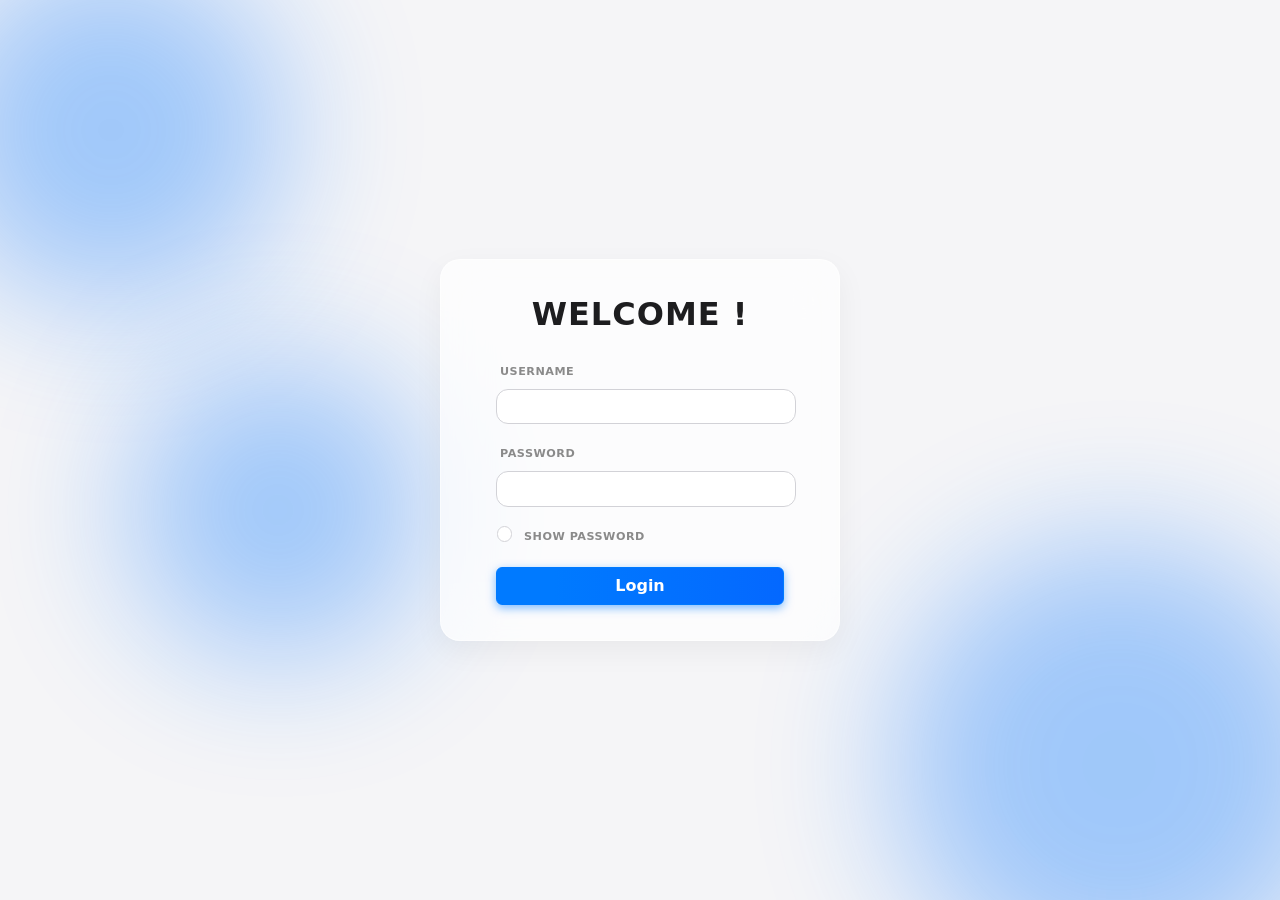
==== commit 0da0383e: "order sction right side update" ====
--- a/index.html
+++ b/index.html
@@ -370,141 +370,23 @@
         <section id="order-view" >
             <div class="container mt-4">
 
-                <div class="items-cards-section">
+                <div class="items-cards-section" id="item-grid">
 
                     <div class="apple-item-card">
                         <div class="item-img-box">
-                            <img src="assest/pictures/macbook.png" alt="Product">
+                            <img src="" id="order-item-img" alt="Product">
                         </div>
                         <div class="item-info-wrap">
                             <div class="info-row">
-                                <span class="item-main-name">Air M4</span>
-                                <span class="item-main-price">450k</span>
+                                <span class="item-main-name" id="order-item-model"></span>
+                                <span class="item-main-price" id="order-item-price"></span>
                             </div>
                             <div class="info-row">
-                                <span class="item-sub-tag">MacBook</span>
-                                <span class="item-stock-count">12 In Stock</span>
-                            </div>
-                        </div>
-                        <button class="item-add-btn">Add to Cart</button>
-                    </div>
-
-                    <div class="apple-item-card">
-                        <div class="item-img-box">
-                            <img src="assest/pictures/macbook.png" alt="Product">
-                        </div>
-                        <div class="item-info-wrap">
-                            <div class="info-row">
-                                <span class="item-main-name">Air M4</span>
-                                <span class="item-main-price">450k</span>
-                            </div>
-                            <div class="info-row">
-                                <span class="item-sub-tag">MacBook</span>
-                                <span class="item-stock-count">12 In Stock</span>
-                            </div>
-                        </div>
-                        <button class="item-add-btn">Add to Cart</button>
-                    </div>
-
-                    <div class="apple-item-card">
-                        <div class="item-img-box">
-                            <img src="assest/pictures/macbook.png" alt="Product">
-                        </div>
-                        <div class="item-info-wrap">
-                            <div class="info-row">
-                                <span class="item-main-name">Air M4</span>
-                                <span class="item-main-price">450k</span>
-                            </div>
-                            <div class="info-row">
-                                <span class="item-sub-tag">MacBook</span>
-                                <span class="item-stock-count">12 In Stock</span>
-                            </div>
-                        </div>
-                        <button class="item-add-btn">Add to Cart</button>
-                    </div>
-
-                    <div class="apple-item-card">
-                        <div class="item-img-box">
-                            <img src="assest/pictures/macbook.png" alt="Product">
-                        </div>
-                        <div class="item-info-wrap">
-                            <div class="info-row">
-                                <span class="item-main-name">Air M4</span>
-                                <span class="item-main-price">450k</span>
-                            </div>
-                            <div class="info-row">
-                                <span class="item-sub-tag">MacBook</span>
-                                <span class="item-stock-count">12 In Stock</span>
-                            </div>
-                        </div>
-                        <button class="item-add-btn">Add to Cart</button>
-                    </div>
-
-                    <div class="apple-item-card">
-                        <div class="item-img-box">
-                            <img src="assest/pictures/macbook.png" alt="Product">
-                        </div>
-                        <div class="item-info-wrap">
-                            <div class="info-row">
-                                <span class="item-main-name">Air M4</span>
-                                <span class="item-main-price">450k</span>
-                            </div>
-                            <div class="info-row">
-                                <span class="item-sub-tag">MacBook</span>
-                                <span class="item-stock-count">12 In Stock</span>
-                            </div>
-                        </div>
-                        <button class="item-add-btn">Add to Cart</button>
-                    </div>
-
-                    <div class="apple-item-card">
-                        <div class="item-img-box">
-                            <img src="assest/pictures/macbook.png" alt="Product">
-                        </div>
-                        <div class="item-info-wrap">
-                            <div class="info-row">
-                                <span class="item-main-name">Air M4</span>
-                                <span class="item-main-price">450k</span>
-                            </div>
-                            <div class="info-row">
-                                <span class="item-sub-tag">MacBook</span>
-                                <span class="item-stock-count">12 In Stock</span>
-                            </div>
-                        </div>
-                        <button class="item-add-btn">Add to Cart</button>
-                    </div>
-
-                    <div class="apple-item-card">
-                        <div class="item-img-box">
-                            <img src="assest/pictures/macbook.png" alt="Product">
-                        </div>
-                        <div class="item-info-wrap">
-                            <div class="info-row">
-                                <span class="item-main-name">Air M4</span>
-                                <span class="item-main-price">450k</span>
-                            </div>
-                            <div class="info-row">
-                                <span class="item-sub-tag">MacBook</span>
-                                <span class="item-stock-count">12 In Stock</span>
-                            </div>
-                        </div>
-                        <button class="item-add-btn">Add to Cart</button>
-                    </div>
-                    <div class="apple-item-card">
-                        <div class="item-img-box">
-                            <img src="../src/main/resources/4-8.jpg" alt="Product">
-                        </div>
-                        <div class="item-info-wrap">
-                            <div class="info-row">
-                                <span class="item-main-name">Air M4</span>
-                                <span class="item-main-price">450k</span>
-                            </div>
-                            <div class="info-row">
-                                <span class="item-sub-tag">MacBook</span>
-                                <span class="item-stock-count">12 In Stock</span>
-                            </div>
-                        </div>
-                        <button class="item-add-btn">Add to Cart</button>
+                                <span class="item-sub-tag" id="order-item-name"></span>
+                                <span class="item-stock-count" id="order-item-qty"></span>
+                            </div>
+                        </div>
+                        <button class="item-add-btn" id="order-cart-btn"></button>
                     </div>
                 </div>
 
@@ -521,49 +403,24 @@
                     <div class="cart-items-scroll-area">
                         <div class="apple-cart-item">
                             <div class="item-img-box">
-                                <img src="../src/main/resources/4-8.jpg" alt="MacBook">
+                                <img src="" alt="MacBook">
                             </div>
                             <div class="item-details">
                                 <div class="d-flex justify-content-between align-items-start">
                                     <div>
-                                        <div class="item-model">Air M4</div>
-                                        <div class="item-name">MacBook</div>
-                                    </div>
-                                    <button class="apple-del-btn"><i class="bi bi-trash"></i></button>
+                                        <div class="item-model"></div>
+                                        <div class="item-name"></div>
+                                    </div>
+                                    <button class="cart-del-btn"><i class="bi bi-trash"></i></button>
                                 </div>
                                 <div class="d-flex justify-content-between align-items-center mt-1">
                                     <div class="apple-mini-qty">
-                                        <button>-</button>
-                                        <input type="text" value="1" readonly>
-                                        <button class="plus">+</button>
+                                        <button id="minBtn">-</button>
+                                        <input id="qty" type="text" value="" readonly>
+                                        <button class="plus" id="plusBtn">+</button>
                                     </div>
                                     <div class="text-end">
-                                        <div class="item-price">450000.00</div>
-                                    </div>
-                                </div>
-                            </div>
-                        </div>
-
-                        <div class="apple-cart-item">
-                            <div class="item-img-box">
-                                <img src="assest/pictures/mouse.png" alt="Mouse">
-                            </div>
-                            <div class="item-details">
-                                <div class="d-flex justify-content-between align-items-start">
-                                    <div>
-                                        <div class="item-model">G510</div>
-                                        <div class="item-name">Mouse</div>
-                                    </div>
-                                    <button class="apple-del-btn"><i class="bi bi-trash"></i></button>
-                                </div>
-                                <div class="d-flex justify-content-between align-items-center mt-1">
-                                    <div class="apple-mini-qty">
-                                        <button>-</button>
-                                        <input type="text" value="1" readonly>
-                                        <button class="plus">+</button>
-                                    </div>
-                                    <div class="text-end">
-                                        <div class="item-price">450000.00</div>
+                                        <div class="item-price"></div>
                                     </div>
                                 </div>
                             </div>
@@ -582,7 +439,7 @@
                                             <option value="2">2 - Kamal Perera</option>
                                             <option value="3">3 - Nimal Silva</option>
                                         </select>
-                                    </div>
+                                </div>
 
                                 <div class="col-6">
                                     <input type="text" class="form-control apple-input" placeholder="0.00 LKR">
--- a/style.css
+++ b/style.css
@@ -3,9 +3,6 @@
     padding: 0;
     box-sizing: border-box;
 }
-
-
-
 
 .login {
     position: relative;
@@ -31,7 +28,8 @@
 .circle {
     position: absolute;
     border-radius: 50%;
-    background: radial-gradient(circle, #34e152 0%, #00C42E 100%);
+    /* Updated to Apple Blue Gradient */
+    background: radial-gradient(circle, #007aff 0%, #0468FF 100%);
     opacity: 0.35;
     filter: blur(70px);
     -webkit-filter: blur(70px);
@@ -44,11 +42,9 @@
     100% { transform: translate(-40px, 40px) scale(1); }
 }
 
-
 .circle-1 { width: 350px; height: 350px; top: -5%; left: -5%; animation-delay: 0s; }
 .circle-2 { width: 450px; height: 450px; bottom: -10%; right: -5%; animation-delay: -4s; }
 .circle-3 { width: 300px; height: 300px; top: 40%; left: 10%; animation-delay: -2s; }
-
 
 .login-card {
     min-height: 350px;
@@ -99,32 +95,27 @@
     font-size: 0.95rem;
     transition: all 0.2s ease;
     width: 100%;
-
 }
 
 input:focus {
     background: #fff;
-    border-color: #00C42E !important;
-    box-shadow: 0 0 0 4px rgba(31, 196, 67, 0.15) !important;
+    border-color: #007aff !important;
+    box-shadow: 0 0 0 4px rgba(0, 122, 255, 0.15) !important;
     outline: none;
-
-}
-
+}
 
 .btn-primary {
-    background: linear-gradient(to right, rgb(0 172 40) 20%, rgba(31, 196, 67, 1) 100%);
-    border: 1px solid #00C42E;
-    box-shadow: 0 3px 10px 0 rgba(31, 196, 67, 0.5);
+    background: linear-gradient(to right, #007aff 20%, #0468FF 100%);
+    border: 1px solid #007aff;
+    box-shadow: 0 3px 10px 0 rgba(0, 122, 255, 0.5);
     transition: all 0.3s ease;
     font-weight: 700;
-
-
 }
 
 .btn-primary:hover {
-    background: linear-gradient(to right, rgb(0 172 40) 20%, rgba(31, 196, 67, 1) 100%);
-    border: 1px solid #00C42E;
-    box-shadow: 0 3px 10px 0 rgba(0, 0, 0, 0.8);
+    background: linear-gradient(to right, #007aff 20%, #0468FF 100%);
+    border: 1px solid #007aff;
+    box-shadow: 0 3px 10px 0 rgba(0, 0, 0, 0.4);
     scale: 1.03;
 }
 
@@ -151,7 +142,6 @@
     width: 100%;
     background: #e0e0e0;
     margin-bottom: 20px;
-
 }
 
 .nav-label {
@@ -174,14 +164,13 @@
 
 .sidebar-nav .nav-link i {
     margin-right: 8px;
-
 }
 
 .sidebar-nav .nav-link.active {
-    background: linear-gradient(90deg, #1FC443 0%, rgba(31, 196, 67, 0.5) 100%);
+    background: linear-gradient(90deg, #007aff 0%, rgba(0, 122, 255, 0.5) 100%);
     color: #ffffff;
-    box-shadow: 0 3px 10px  rgba(31, 196, 67, 0.8);
-    border: 1px solid #00C42E;
+    box-shadow: 0 3px 10px rgba(0, 122, 255, 0.6);
+    border: 1px solid #007aff;
 }
 
 .sidebar-nav .nav-link:hover:not(.active) {
@@ -238,7 +227,6 @@
     position: relative;
     overflow: hidden;
     transition: transform 0.3s ease;
-
 }
 
 .custom-width {
@@ -250,7 +238,7 @@
     width: 100px;
     height: 100px;
     border-radius: 50%;
-    background: #06EC38;
+    background: #007aff;
     display: block;
     position: absolute;
     right: -50px;
@@ -258,8 +246,6 @@
     z-index: 10;
     filter: blur(20px);
     opacity: 0.5;
-
-
 }
 
 .stat-label {
@@ -271,7 +257,6 @@
 .stat-value {
     font-weight: 700;
     margin-bottom: 5px;
-
 }
 .stat-trend {
     font-size: 0.6rem;
@@ -285,16 +270,15 @@
     right:10px;
     width: 40px;
     height: 40px;
-    background: linear-gradient(135deg, #06EC38, #29E2A4);
+    background: linear-gradient(135deg, #007aff, #00C7FF);
     border-radius: 10px;
     display: flex;
     justify-content: center;
     align-items: center;
     color: white;
-    box-shadow: 0 4px 8px rgba(31, 196, 67, 0.2);
+    box-shadow: 0 4px 8px rgba(0, 122, 255, 0.2);
     z-index: 20;
     transition: transform 0.3s ease;
-
 }
 
 .stat-card:hover {
@@ -306,7 +290,6 @@
 .stat-card:hover .stat-icon-box {
     transform: scale(1.15) rotate(6deg);
 }
-
 
 .mt-5 {
     width:50%;
@@ -317,7 +300,6 @@
     top:20px;
     border-radius: 15px;
     box-shadow: 0 0 10px rgba(0,0,0,0.2);
-
 }
 
 .card-body {
@@ -340,7 +322,6 @@
     box-shadow: 0 0 10px rgba(0,0,0,0.08);
 }
 
-
 .table-header {
     display: flex;
     justify-content: space-between;
@@ -354,21 +335,17 @@
     padding: 6px 10px;
 }
 
-
 .recent-tbl-box thead th {
-    background-color: #e6f9ed;
+    background-color: #f0f7ff;
     font-weight: 700;
     font-size: 0.9rem;
     padding: 12px;
 }
-
 
 .recent-tbl-box tbody tr:hover td {
     background: #f6f6f6;
     cursor: pointer;
 }
-
-
 
 .recent-tbl-box tbody td {
     padding: 10px;
@@ -397,7 +374,6 @@
     font-size: 1.8rem;
     color: #000000;
     opacity: 0.5;
-
 }
 
 .customer-header .btn {
@@ -413,7 +389,7 @@
     width: 160px;
     height: 160px;
     border-radius: 50%;
-    background: #06EC38;
+    background: #007aff;
     display: block;
     position: absolute;
     left: -60px;
@@ -477,10 +453,8 @@
     z-index: 101;
     width: 400px;
     height: auto;
-
-
-
-}
+}
+
 .win-header {
     background: rgba(0, 0, 0, 0.03);
     padding:0 15px;
@@ -501,13 +475,11 @@
     display: flex;
     gap: 8px;
     padding: 10px 5px;
-
 }
 .dot {
     width: 12px;
     height: 12px;
     border-radius: 50%;
-
 }
 .red {
     background: #ff5f56;
@@ -547,8 +519,8 @@
     background: #fff;
     border-color: #0468FF !important;
     box-shadow: 0 0 0 4px rgb(71, 136, 233, 0.2) !important;
-
-}
+}
+
 .btn-apple-primary {
     color: white !important;
     border-radius: 10px !important;
@@ -571,7 +543,6 @@
     display: grid;
     grid-template-columns: repeat(2, 1fr);
     gap: 0 20px;
-
 }
 
 .item-apple-window {
@@ -630,6 +601,7 @@
     border-color: #0468FF ;
     box-shadow: 0 0 0 4px rgb(71, 136, 233, 0.2) ;
 }
+
 .image-box img {
     width: 100%;
     height: 100%;
@@ -648,6 +620,7 @@
     opacity: 0;
     transition: 0.3s;
 }
+
 .image-box:hover .hover-overlay {
     opacity: 1;
 }
@@ -701,7 +674,6 @@
     opacity: 0.05;
 }
 
-
 .cart-details2 .mb-3 {
     display: flex;
     flex-direction: column;
@@ -711,13 +683,11 @@
     display: flex;
     justify-content: space-between;
     padding: 15px 20px 5px 15px;
-
 }
 
 .cart-details2 .p-4{
     padding: 5px 15px 5px 15px !important;
 }
-
 
 .payment-method {
     padding: 0 20px;
@@ -742,7 +712,6 @@
     outline: none;
 }
 
-
 .button-container {
     padding: 10px 20px ;
     display: flex;
@@ -771,17 +740,6 @@
     align-items: center;
 }
 
-.item-img-box {
-    height: 100px;
-    width: 100px;
-}
-
-.item-img-box {
-    width: 100%;
-    height: 100%;
-}
-
-
 .apple-mini-qty {
     display: flex;
     align-items: center;
@@ -817,7 +775,6 @@
     color: #007aff;
 }
 
-
 .apple-mini-qty input {
     width: 30px;
     border: none;
@@ -828,8 +785,7 @@
     color: #1c1c1e;
 }
 
-
-.apple-del-btn {
+.cart-del-btn {
     border: none;
     background: rgba(255, 59, 48, 0.1);
     color: #ff3b30;
@@ -842,15 +798,14 @@
     transition: all 0.2s ease;
 }
 
-.apple-del-btn:hover {
+.cart-del-btn:hover {
     background: #ff3b30;
     color: #ffffff;
 }
 
-.apple-del-btn:active {
+.cart-del-btn:active {
     transform: scale(0.9);
 }
-
 
 .item-model {
     font-weight: 700;
@@ -875,26 +830,24 @@
     margin-left: 40px;
 }
 
-
 .items-cards-section {
     background: #ffffff;
     height: 80vh;
-    width: 45vw;
-    margin-left: -10px;
+    width: 47vw;
+    margin-left: -30px;
     margin-top: 10px;
     padding: 15px;
     border-radius: 24px;
     border: 1px solid rgba(0, 0, 0, 0.05);
     display: flex;
     flex-wrap: wrap;
-    gap: 15px;
+    gap: 10px;
     overflow-y: auto;
     overflow-x: hidden;
     justify-content: flex-start;
     align-content: flex-start;
 }
 
-
 .items-cards-section::-webkit-scrollbar {
     width: 5px;
 }
@@ -903,11 +856,11 @@
     border-radius: 10px;
 }
 
-
 .apple-item-card {
     background: #ffffff;
-    width: 170px;
-    height: 200px;
+    width: 180px;
+    min-height: 220px;
+    height: auto;
     border-radius: 20px;
     padding: 12px;
     display: flex;
@@ -926,58 +879,79 @@
     box-shadow: 0 15px 35px rgba(0, 0, 0, 0.08);
 }
 
-
-
 .item-img-box {
     background: #fbfbfd;
     height: 80px;
+    width: 150px;
     border-radius: 14px;
     display: flex;
     align-items: center;
     justify-content: center;
     margin-bottom: 8px;
+    z-index: 10;
+    overflow: hidden;
 }
 
 .item-img-box img {
     max-width: 100%;
     max-height: 100%;
+    object-fit: contain;
     transition: transform 0.4s ease;
+    z-index: 9;
 }
 
 .apple-item-card:hover .item-img-box img {
     transform: scale(1.1);
 }
 
-
 .item-info-wrap { margin-bottom: 8px; }
 .info-row { display: flex; justify-content: space-between; align-items: center; }
 
 .item-main-name { font-size: 0.9rem; font-weight: 700; color: #0468FF; margin-bottom: 2px; }
+
+
 .item-main-price { font-size: 0.8rem; font-weight: 700; color: #34c759; margin-bottom: 2px; }
+
 .item-sub-tag { font-size: 0.7rem; color: #86868b; font-weight: 600; }
+
+
 .item-stock-count { font-size: 0.7rem; color: #000000; font-weight: 600; }
-
 
 .item-add-btn {
     width: 100%;
-    background: transparent;
-    border: 1.2px solid #1aab29;
-    border-radius: 10px;
-    padding: 6px 6px;
+    background: rgba(255, 255, 255, 0.08);
+    backdrop-filter: blur(12px);
+    -webkit-backdrop-filter: blur(12px);
+    border: 1px solid rgba(0, 0, 0, 0.2);
+    border-radius: 12px;
+    padding: 6px 12px;
+    gap: 5px;
     font-size: 0.9rem;
     font-weight: 600;
-    color: #1aab29;
-    transition: all 0.3s ease;
+    color: #1d1d1f;
+    transition: all 0.2s ease-in;
+    cursor: pointer;
 }
 
 .item-add-btn:hover {
-    background: linear-gradient(90deg, #1FC443 0%, rgba(31, 196, 67, 0.5) 100%);
+    background: linear-gradient(135deg, rgba(0, 122, 255, 0.9), rgba(0, 199, 255, 0.7));
     color: #ffffff;
+    border-color: rgba(0, 122, 255, 0.2);
+    box-shadow: 0 8px 25px rgba(0, 122, 255, 0.3);
+    transform: translateY(-2px);
+}
+
+.btn-added {
+    background: linear-gradient(135deg, rgba(0, 122, 255, 0.9), rgba(0, 199, 255, 0.7));
+    color: #ffffff;
+    border-color: rgba(0, 122, 255, 0.2);
+    box-shadow: 0 8px 25px rgba(0, 122, 255, 0.3);
 }
 
 .view {
     background: linear-gradient(to bottom, #0468FF , #007aff);
     color: white;
+    margin-right: 2px;
 }
 
 .view:hover{
@@ -985,10 +959,6 @@
     box-shadow: 0 0 5px black;
 }
 
-.view{
-    margin-right: 2px;
-}
-
 .history-window {
     width: 500px;
 }
@@ -1003,7 +973,6 @@
 
 .info-side { flex: 1.2; }
 .image-side { flex: 0.8; display: flex; justify-content: center; margin-bottom: 50px; }
-
 
 .detail-group {
     margin-bottom: 15px;
@@ -1031,7 +1000,6 @@
 
 .bottom-details { display: flex; gap: 40px; }
 .detail-val-sm { font-size: 1.1rem; font-weight: 600; color: #424245; }
-
 
 .apple-glass-card {
     background: rgba(255, 255, 255, 0.4);
@@ -1055,3 +1023,24 @@
     box-shadow: 0 2px 10px 0 rgb(16 ,31, 198, 0.2) !important;
 }
 
+#btn-place-order {
+    width: 50%;
+    /* Updated to Blue Gradient */
+    background: linear-gradient(to right, #007aff 20%, #0468FF 100%);
+    border: 1px solid #007aff;
+    box-shadow: 0 3px 10px 0 rgba(0, 122, 255, 0.5);
+    border-radius: 8px;
+    padding: 6px 12px;
+    font-size: 0.9rem;
+    font-weight: 600;
+    transition: all 0.2s ease-in;
+    cursor: pointer;
+    color: white;
+}
+
+#btn-place-order:hover {
+    background: linear-gradient(to right, #007aff 20%, #0468FF 100%);
+    border: 1px solid #007aff;
+    box-shadow: 0 3px 10px 0 rgba(0, 0, 0, 0.5);
+    transform: translateY(-1px);
+}
